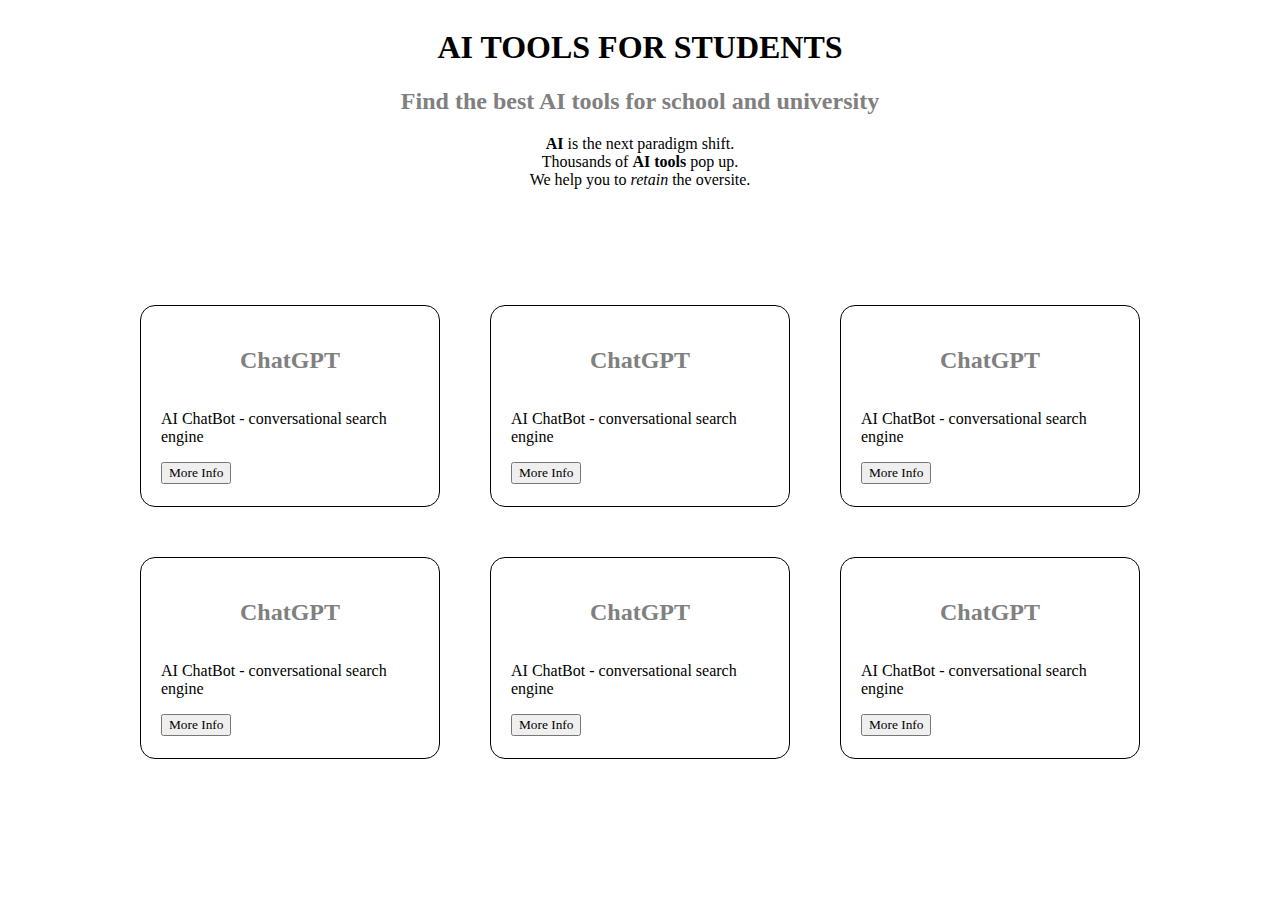
==== index.html @ f5ae2c4e "implemented layout and responsive styling" ====
<!DOCTYPE html>

<html>
  <head>
    <link href="./style.css" rel="stylesheet" />
    <title>AI for students</title>
  </head>

  <body>
    <div id="header">
      <h1 class="title uppercase textCenter">AI tools for students</h1>
      <h2 class="textCenter">
        Find the best AI tools for school and university
      </h2>
      <p>
        <strong>AI</strong> is the next paradigm shift. <br />
        Thousands of <strong>AI tools</strong> pop up. <br />
        We help you to <em>retain</em> the oversite.
      </p>
    </div>

    <div class="tool-section">
      <div class="tool-box">
        <h2 class="tool-heading">ChatGPT</h2>
        <div class="tool-description">
          <p>AI ChatBot - conversational search engine</p>
          <a href="./tools/chatGPT.html"> <button>More Info</button> </a>
        </div>
      </div>
      <div class="tool-box">
        <h2 class="tool-heading">ChatGPT</h2>
        <div class="tool-description">
          <p>AI ChatBot - conversational search engine</p>
          <a href="./tools/chatGPT.html"> <button>More Info</button> </a>
        </div>
      </div>
      <div class="tool-box">
        <h2 class="tool-heading">ChatGPT</h2>
        <div class="tool-description">
          <p>AI ChatBot - conversational search engine</p>
          <a href="./tools/chatGPT.html"> <button>More Info</button> </a>
        </div>
      </div>
      <div class="tool-box">
        <h2 class="tool-heading">ChatGPT</h2>
        <div class="tool-description">
          <p>AI ChatBot - conversational search engine</p>
          <a href="./tools/chatGPT.html"> <button>More Info</button> </a>
        </div>
      </div>
      <div class="tool-box">
        <h2 class="tool-heading">ChatGPT</h2>
        <div class="tool-description">
          <p>AI ChatBot - conversational search engine</p>
          <a href="./tools/chatGPT.html"> <button>More Info</button> </a>
        </div>
      </div>
      <div class="tool-box">
        <h2 class="tool-heading">ChatGPT</h2>
        <div class="tool-description">
          <p>AI ChatBot - conversational search engine</p>
          <a href="./tools/chatGPT.html"> <button>More Info</button> </a>
        </div>
      </div>
    </div>
  </body>
</html>
---- style.css ----
* {
    font-family: Outfit;
  }


h1 {
    color: black;
    font-family: Outfit;
}

h2 {
    color: gray;
    font-family: Outfit;
}

p {
    font-family: Outfit;
}

.title {
    color: black;
    font-family: Outfit;
  }
  
.uppercase {
    text-transform: uppercase;
  }

body {
  display: flex;
  flex-direction: column;
  align-items: center;
  justify-content: center;
}

#header {
  text-align: center;
}

.tool-section {
  padding: 100px 0px 0px 0px;
  display: grid;
  grid-template-columns: 1fr;
  gap: 50px;
  max-width: 1000px;
}

@media screen and (min-width:800px) {
  .tool-section {
    grid-template-columns: 1fr 1fr;
  }
}

@media screen and (min-width: 1200px) {
  .tool-section {
    grid-template-columns: 1fr 1fr 1fr;
  }
}

.tool-box {
  border: 1px solid black;
  border-radius: 15px;
  padding: 0px 20px 0px 20px;
  display: flex;
  flex-direction: column;
  align-items: center;
  justify-content: center;
  height: 200px;
}
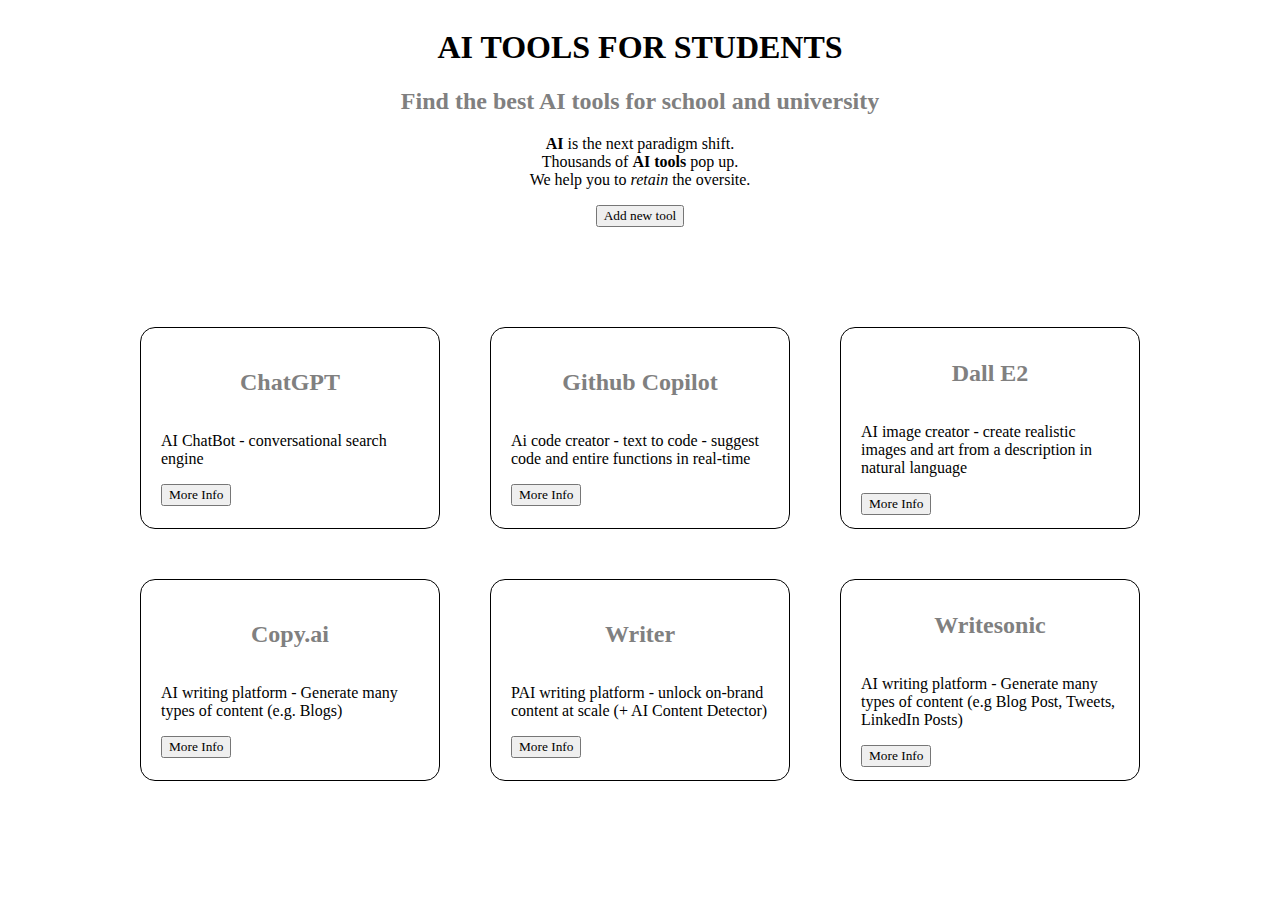
==== commit eb8ffee9: "added six example tools and a button to submit new tools" ====
--- a/index.html
+++ b/index.html
@@ -17,6 +17,11 @@
         Thousands of <strong>AI tools</strong> pop up. <br />
         We help you to <em>retain</em> the oversite.
       </p>
+      <a
+        href="https://docs.google.com/forms/d/e/1FAIpQLSftQx-3VbTAViI57GqUxulbEraXS0xT9m3BDuYP0ukJnsCcLQ/viewform?usp=sf_link"
+      >
+        <button>Add new tool</button>
+      </a>
     </div>
 
     <div class="tool-section">
@@ -28,38 +33,52 @@
         </div>
       </div>
       <div class="tool-box">
-        <h2 class="tool-heading">ChatGPT</h2>
+        <h2 class="tool-heading">Github Copilot</h2>
         <div class="tool-description">
-          <p>AI ChatBot - conversational search engine</p>
-          <a href="./tools/chatGPT.html"> <button>More Info</button> </a>
+          <p>
+            Ai code creator - text to code - suggest code and entire functions
+            in real-time
+          </p>
+          <a href="./tools/githubCopilot.html"> <button>More Info</button> </a>
         </div>
       </div>
       <div class="tool-box">
-        <h2 class="tool-heading">ChatGPT</h2>
+        <h2 class="tool-heading">Dall E2</h2>
         <div class="tool-description">
-          <p>AI ChatBot - conversational search engine</p>
-          <a href="./tools/chatGPT.html"> <button>More Info</button> </a>
+          <p>
+            AI image creator - create realistic images and art from a
+            description in natural language
+          </p>
+          <a href="./tools/dallE2.html"> <button>More Info</button> </a>
         </div>
       </div>
       <div class="tool-box">
-        <h2 class="tool-heading">ChatGPT</h2>
+        <h2 class="tool-heading">Copy.ai</h2>
         <div class="tool-description">
-          <p>AI ChatBot - conversational search engine</p>
-          <a href="./tools/chatGPT.html"> <button>More Info</button> </a>
+          <p>
+            AI writing platform - Generate many types of content (e.g. Blogs)
+          </p>
+          <a href="./tools/copyAi.html"> <button>More Info</button> </a>
         </div>
       </div>
       <div class="tool-box">
-        <h2 class="tool-heading">ChatGPT</h2>
+        <h2 class="tool-heading">Writer</h2>
         <div class="tool-description">
-          <p>AI ChatBot - conversational search engine</p>
-          <a href="./tools/chatGPT.html"> <button>More Info</button> </a>
+          <p>
+            PAI writing platform - unlock on-brand content at scale (+ AI
+            Content Detector)
+          </p>
+          <a href="./tools/writer.html"> <button>More Info</button> </a>
         </div>
       </div>
       <div class="tool-box">
-        <h2 class="tool-heading">ChatGPT</h2>
+        <h2 class="tool-heading">Writesonic</h2>
         <div class="tool-description">
-          <p>AI ChatBot - conversational search engine</p>
-          <a href="./tools/chatGPT.html"> <button>More Info</button> </a>
+          <p>
+            AI writing platform - Generate many types of content (e.g Blog Post,
+            Tweets, LinkedIn Posts)
+          </p>
+          <a href="./tools/writesonic.html"> <button>More Info</button> </a>
         </div>
       </div>
     </div>
